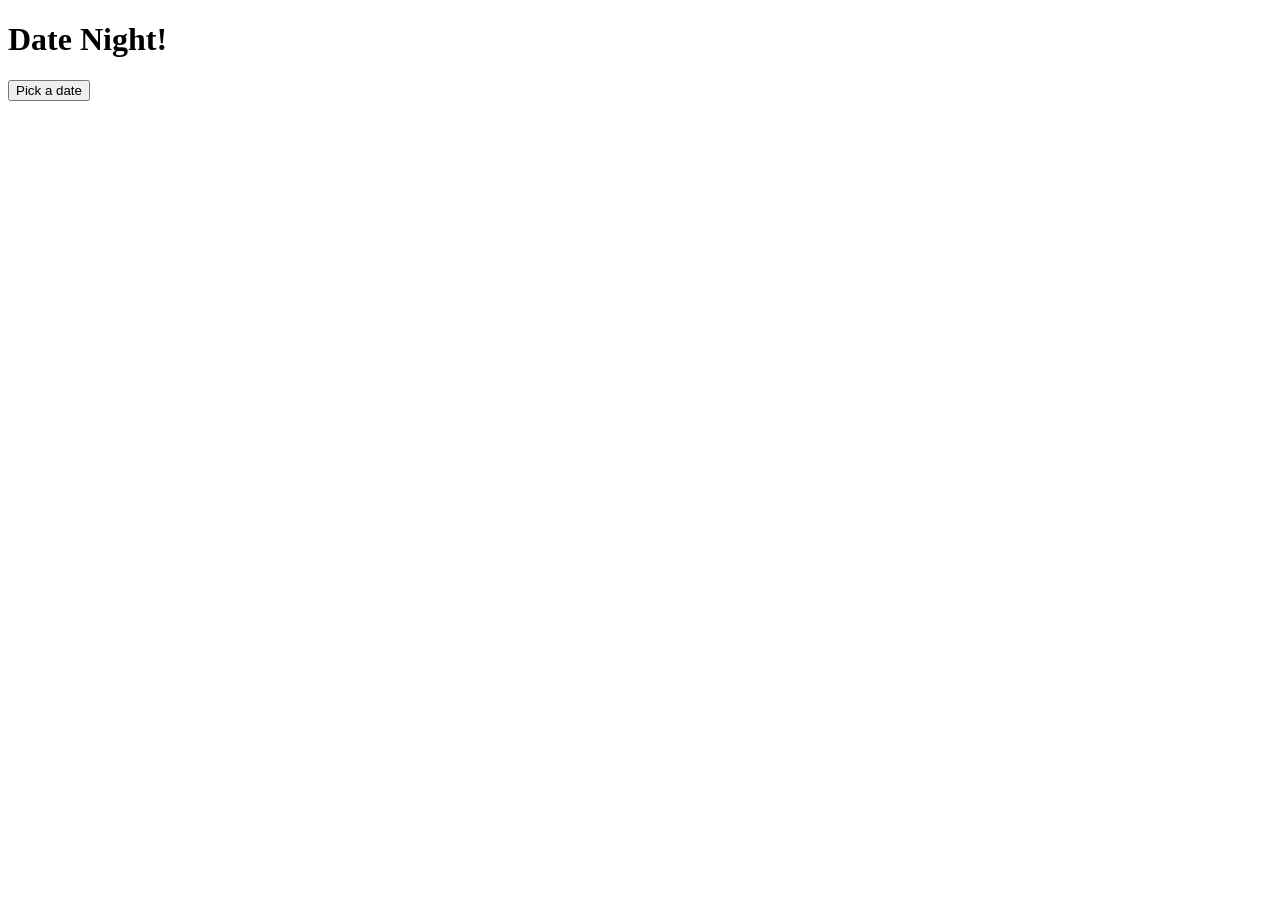
==== index.html @ c018ab5b "made things work maybe" ====
<!DOCTYPE html>
<html>

<head>
    <title>Date Night!</title>
</head>
<body>
    <h1>Date Night!</h1>
    <h2 id="random-date"></h2>
    <button id="button">Pick a date</button>
    <script src="./scripts/script.js"></script>
</body>
</html>
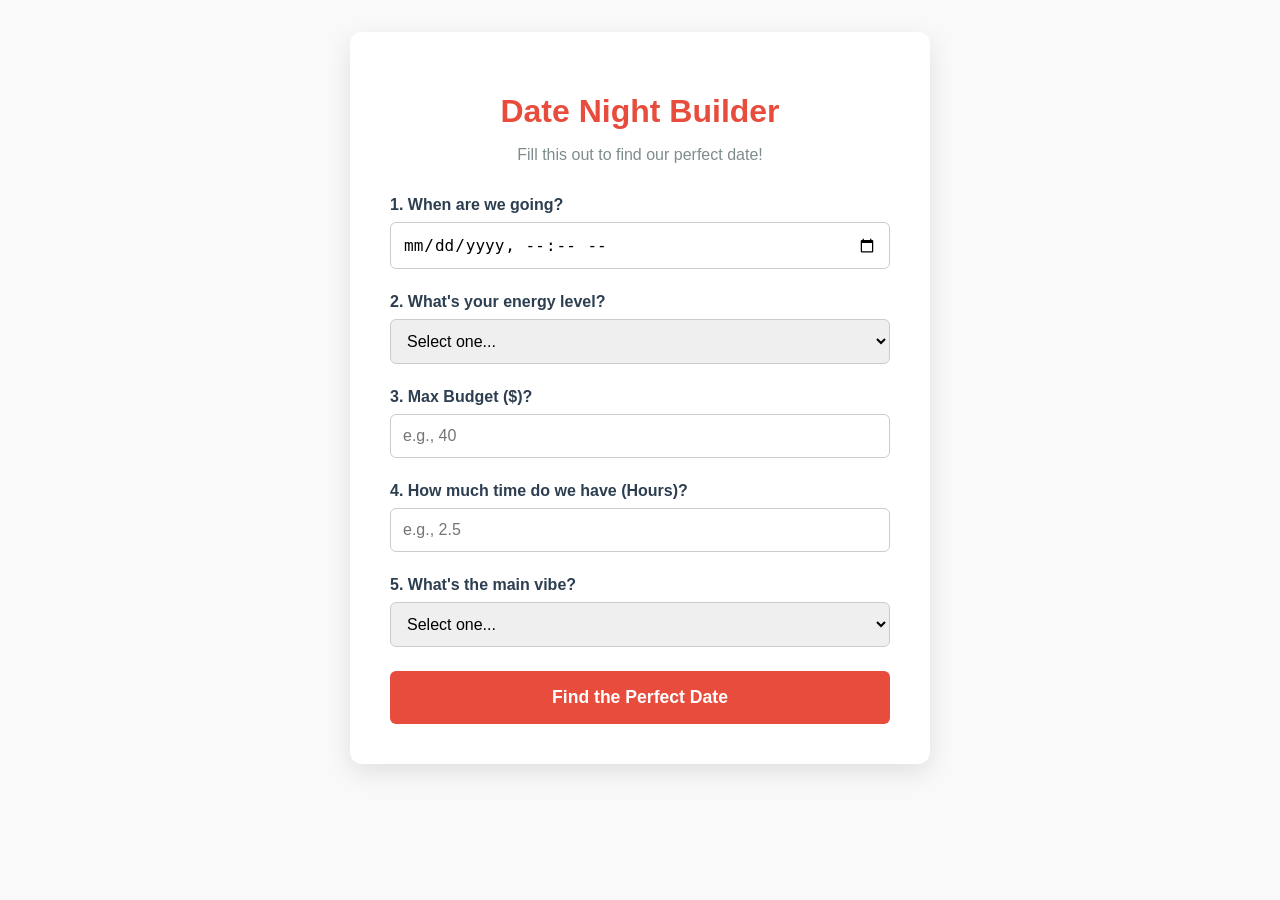
==== commit 5762b3e2: "Test of the new system" ====
--- a/index.html
+++ b/index.html
@@ -1,13 +1,64 @@
 <!DOCTYPE html>
-<html>
-
+<html lang="en">
 <head>
-    <title>Date Night!</title>
+    <meta charset="UTF-8">
+    <meta name="viewport" content="width=device-width, initial-scale=1.0">
+    <title>Perfect Date Night Builder</title>
+    <link rel="stylesheet" href="style.css">
 </head>
 <body>
-    <h1>Date Night!</h1>
-    <h2 id="random-date"></h2>
-    <button id="button">Pick a date</button>
-    <script src="./scripts/script.js"></script>
+    <div class="container">
+        <h1>Date Night Builder</h1>
+        <p>Fill this out to find our perfect date!</p>
+
+        <form id="dateForm">
+            <div class="form-group">
+                <label for="dayTime">1. When are we going?</label>
+                <input type="datetime-local" id="dayTime" required>
+            </div>
+
+            <div class="form-group">
+                <label for="energy">2. What's your energy level?</label>
+                <select id="energy" required>
+                    <option value="" disabled selected>Select one...</option>
+                    <option value="high">High (Let's do something active!)</option>
+                    <option value="medium">Medium (Ready to walk and talk)</option>
+                    <option value="low">Low (Keep it chill and relaxing)</option>
+                </select>
+            </div>
+
+            <div class="form-group">
+                <label for="budget">3. Max Budget ($)?</label>
+                <input type="number" id="budget" placeholder="e.g., 40" min="0" required>
+            </div>
+
+            <div class="form-group">
+                <label for="length">4. How much time do we have (Hours)?</label>
+                <input type="number" id="length" placeholder="e.g., 2.5" step="0.5" min="0.5" required>
+            </div>
+
+            <div class="form-group">
+                <label for="preference">5. What's the main vibe?</label>
+                <select id="preference" required>
+                    <option value="" disabled selected>Select one...</option>
+                    <option value="food">Food & Cooking</option>
+                    <option value="coffee">Coffee & Chats</option>
+                    <option value="intellectual">Intellectual/Learning</option>
+                    <option value="see something new">Explore/See Something New</option>
+                    <option value="cozy">Cozy Night In</option>
+                </select>
+            </div>
+
+            <button type="submit">Find the Perfect Date</button>
+        </form>
+
+        <div id="resultBox" class="hidden">
+            <h2>Your Perfect Date:</h2>
+            <div id="dateResult"></div>
+            <button id="resetBtn">Plan Another</button>
+        </div>
+    </div>
+
+    <script src="app.js"></script>
 </body>
 </html>
--- a/style.css
+++ b/style.css
@@ -0,0 +1,102 @@
+:root {
+    --primary-color: #2c3e50;
+    --accent-color: #e74c3c;
+    --bg-color: #f9f9f9;
+    --card-bg: #ffffff;
+}
+
+body {
+    font-family: 'Segoe UI', Tahoma, Geneva, Verdana, sans-serif;
+    background-color: var(--bg-color);
+    color: var(--primary-color);
+    display: flex;
+    justify-content: center;
+    padding: 2rem;
+    margin: 0;
+}
+
+.container {
+    background-color: var(--card-bg);
+    padding: 2.5rem;
+    border-radius: 12px;
+    box-shadow: 0 8px 24px rgba(0,0,0,0.1);
+    max-width: 500px;
+    width: 100%;
+}
+
+h1 {
+    text-align: center;
+    color: var(--accent-color);
+    margin-bottom: 0.5rem;
+}
+
+p {
+    text-align: center;
+    color: #7f8c8d;
+    margin-bottom: 2rem;
+}
+
+.form-group {
+    margin-bottom: 1.5rem;
+}
+
+label {
+    display: block;
+    font-weight: 600;
+    margin-bottom: 0.5rem;
+}
+
+input, select {
+    width: 100%;
+    padding: 0.75rem;
+    border: 1px solid #ccc;
+    border-radius: 6px;
+    font-size: 1rem;
+    box-sizing: border-box;
+}
+
+input:focus, select:focus {
+    outline: none;
+    border-color: var(--accent-color);
+}
+
+button {
+    width: 100%;
+    padding: 1rem;
+    background-color: var(--accent-color);
+    color: white;
+    border: none;
+    border-radius: 6px;
+    font-size: 1.1rem;
+    font-weight: bold;
+    cursor: pointer;
+    transition: background-color 0.3s;
+}
+
+button:hover {
+    background-color: #c0392b;
+}
+
+.hidden {
+    display: none;
+}
+
+#resultBox {
+    margin-top: 2rem;
+    padding-top: 2rem;
+    border-top: 2px dashed #ecf0f1;
+    text-align: center;
+}
+
+#dateResult {
+    background-color: #fff3f2;
+    padding: 1.5rem;
+    border-radius: 8px;
+    margin-bottom: 1.5rem;
+    border-left: 4px solid var(--accent-color);
+}
+
+#dateResult h3 {
+    margin-top: 0;
+    color: var(--accent-color);
+}
